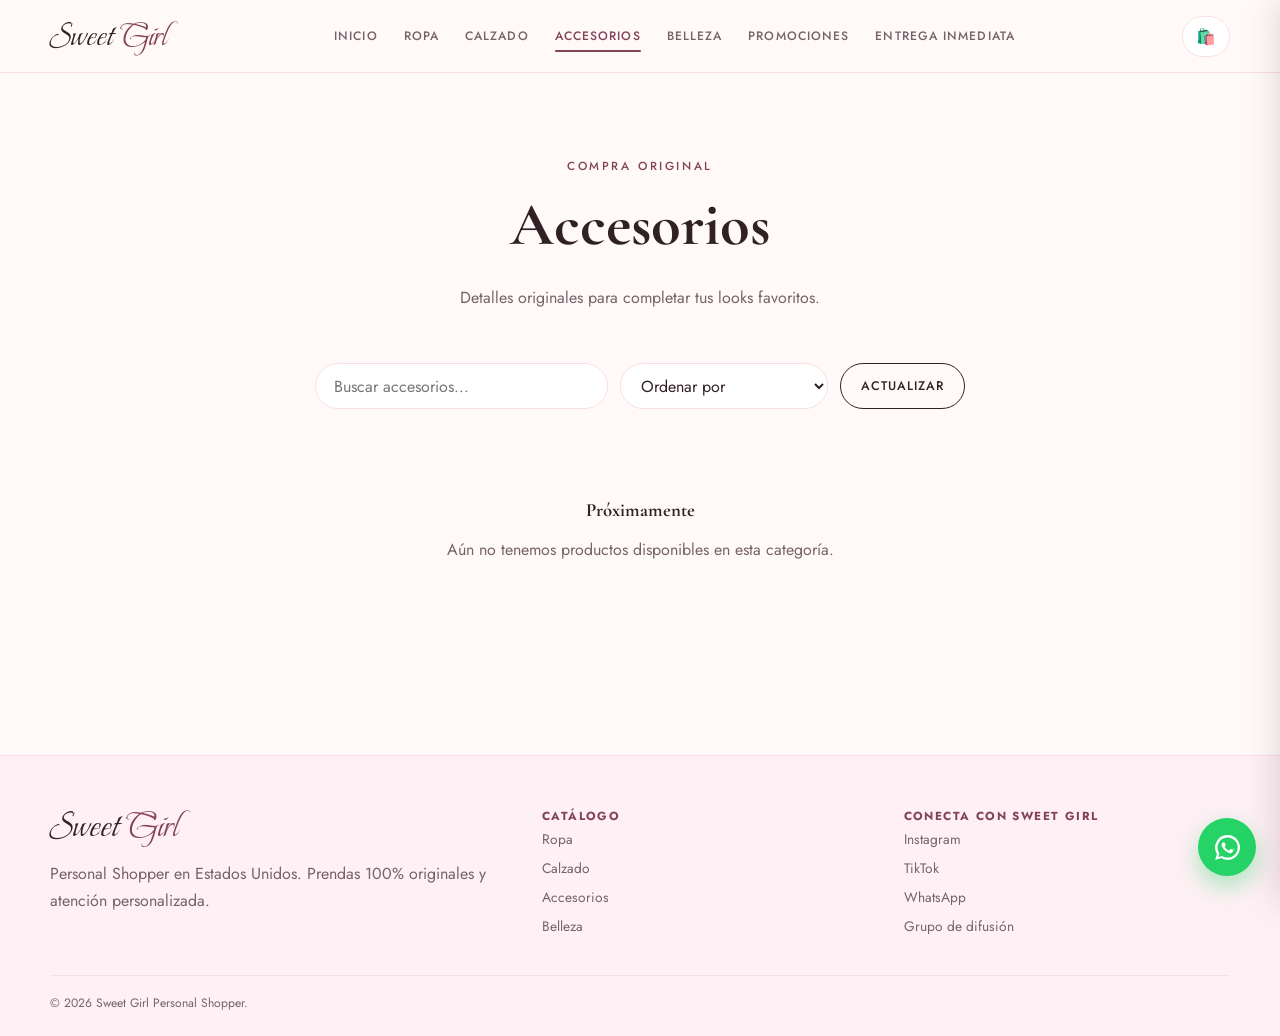
==== accesorios.html @ c84b1c7b "cambios" ====
<!doctype html>
<html lang="es">
  <head>
    <meta charset="UTF-8" />
    <meta name="viewport" content="width=device-width, initial-scale=1.0" />
    <title>Accesorios | Sweet Girl</title>
    <meta
      name="description"
      content="Accesorios 100% originales seleccionados por Sweet Girl."
    />
    <link rel="stylesheet" href="styles.css" />
  </head>
  <body data-category="accesorios">
    <header class="site-header">
      <div class="nav-wrap">
        <a class="brand" href="index.html">Sweet <span>Girl</span></a>
        <button class="menu-toggle" id="menuToggle" aria-label="Abrir menú">
          <span></span>
        </button>
        <nav class="main-nav">
          <a href="index.html">Inicio</a><a href="ropa.html">Ropa</a
          ><a href="calzado.html">Calzado</a
          ><a class="active" href="accesorios.html">Accesorios</a
          ><a href="belleza.html">Belleza</a>
          <a href="promociones.html">Promociones</a>
          <a href="entrega-inmediata.html">Entrega Inmediata</a>
        </nav>
        <button class="icon-btn" data-cart-toggle aria-label="Ver carrito">
          🛍️ <span class="cart-count">0</span>
        </button>
      </div>
    </header>

    <main>
      <section class="page-hero">
        <div class="container">
          <p class="eyebrow">Compra original</p>
          <h1>Accesorios</h1>
          <p>Detalles originales para completar tus looks favoritos.</p>
        </div>
      </section>
      <section class="product-section">
        <div class="container">
          <div class="search-sort-row">
            <input
              id="searchInput"
              type="search"
              placeholder="Buscar accesorios..."
            />
            <select id="sortSelect">
              <option value="default">Ordenar por</option>
              <option value="price-asc">Precio: menor a mayor</option>
              <option value="price-desc">Precio: mayor a menor</option>
            </select>
            <button
              id="refreshBtn"
              type="button"
              class="btn btn-outline"
              onclick="refreshProductsNow()"
            >
              Actualizar
            </button>
          </div>
          <div id="productGrid" class="product-grid"></div>
        </div>
      </section>
    </main>

    <footer class="site-footer">
      <div class="container footer-grid">
        <section>
          <p class="brand footer-brand">Sweet <span>Girl</span></p>
          <p>
            Personal Shopper en Estados Unidos. Prendas 100% originales y
            atención personalizada.
          </p>
        </section>
        <section>
          <h4>Catálogo</h4>
          <a href="ropa.html">Ropa</a><a href="calzado.html">Calzado</a
          ><a href="accesorios.html">Accesorios</a
          ><a href="belleza.html">Belleza</a>
        </section>
        <section>
          <h4>Conecta con Sweet Girl</h4>
          <a
            href="https://www.instagram.com/sg_personalshopper1"
            target="_blank"
            >Instagram</a
          ><a href="https://www.tiktok.com/@sgb_1112" target="_blank">TikTok</a
          ><a
            href="https://api.whatsapp.com/send?phone=16465381517"
            target="_blank"
            >WhatsApp</a
          ><a
            href="https://chat.whatsapp.com/DDuREfy2GuFCr1NuCn5FSW?mode=gi_t"
            target="_blank"
            >Grupo de difusión</a
          >
        </section>
      </div>
      <div class="container footer-bottom">
        © 2026 Sweet Girl Personal Shopper.
      </div>
    </footer>

    <script src="products.js"></script>
    <script src="cart.js"></script>
  </body>
</html>
---- styles.css ----
@import url("https://fonts.googleapis.com/css2?family=Beau+Rivage&family=Cormorant+Garamond:wght@500;600&family=Jost:wght@300;400;500;600&display=swap");

:root {
  --cream: #fffaf8;
  --blush: #f8dfe7;
  --blush-soft: #fff0f5;
  --rose: #df98ad;
  --mauve-dark: #82435a;
  --ink: #302127;
  --ink-soft: #76626a;
  --gold: #d3a35d;
  --white: #fff;
  --display: "Cormorant Garamond", serif;
  --script: "Beau Rivage", cursive;
  --body: "Jost", sans-serif;
  --radius: 22px;
  --shadow: 0 16px 38px -20px rgba(48, 33, 39, 0.35);
}

* {
  box-sizing: border-box;
}
html {
  scroll-behavior: smooth;
}
body {
  margin: 0;
  background: var(--cream);
  color: var(--ink);
  font-family: var(--body);
}
a {
  color: inherit;
  text-decoration: none;
}
button,
input,
select {
  font: inherit;
}
button {
  cursor: pointer;
}
p {
  color: var(--ink-soft);
  line-height: 1.65;
}
h1,
h2,
h3,
h4 {
  margin: 0 0 0.4em;
  font-family: var(--display);
}
.container {
  width: min(1180px, calc(100% - 48px));
  margin: auto;
}

.site-header {
  position: sticky;
  top: 0;
  z-index: 40;
  border-bottom: 1px solid var(--blush);
  background: rgba(255, 250, 248, 0.92);
  backdrop-filter: blur(12px);
}

.nav-wrap {
  display: flex;
  align-items: center;
  justify-content: space-between;
  gap: 20px;
  width: min(1180px, calc(100% - 48px));
  min-height: 72px;
  margin: auto;
}

.brand {
  flex-shrink: 0;
  color: var(--ink);
  font-family: var(--script);
  font-size: 2.15rem;
  line-height: 1;
}

.brand span,
.sweet-mark span {
  color: var(--mauve-dark);
}

.main-nav {
  display: flex;
  align-items: center;
  gap: 26px;
}

.main-nav a {
  position: relative;
  padding: 8px 0;
  color: var(--ink-soft);
  font-size: 0.76rem;
  font-weight: 500;
  letter-spacing: 0.09em;
  text-transform: uppercase;
}

.main-nav a:hover,
.main-nav a.active {
  color: var(--mauve-dark);
}

.main-nav a.active::after {
  position: absolute;
  right: 0;
  bottom: 1px;
  left: 0;
  height: 2px;
  border-radius: 4px;
  background: var(--mauve-dark);
  content: "";
}

.icon-btn {
  position: relative;
  border: 1px solid var(--blush);
  border-radius: 999px;
  background: var(--white);
  padding: 8px 13px;
  color: var(--ink);
}

.cart-count {
  display: none;
  align-items: center;
  justify-content: center;
  position: absolute;
  top: -8px;
  right: -8px;
  width: 20px;
  height: 20px;
  border-radius: 50%;
  background: var(--mauve-dark);
  color: white;
  font-size: 0.68rem;
}

.menu-toggle {
  display: none;
  width: 42px;
  height: 42px;
  border: 0;
  background: transparent;
}

.menu-toggle span,
.menu-toggle span::before,
.menu-toggle span::after {
  display: block;
  position: relative;
  width: 22px;
  height: 2px;
  margin: auto;
  background: var(--ink);
  content: "";
}

.menu-toggle span::before {
  position: absolute;
  top: -7px;
}
.menu-toggle span::after {
  position: absolute;
  top: 7px;
}

.btn {
  display: inline-flex;
  align-items: center;
  justify-content: center;
  min-height: 46px;
  border: 1px solid transparent;
  border-radius: 999px;
  padding: 11px 24px;
  font-size: 0.78rem;
  font-weight: 500;
  letter-spacing: 0.08em;
  text-transform: uppercase;
  transition: 0.2s ease;
}

.btn-primary {
  background: var(--ink);
  color: white;
}
.btn-primary:hover {
  background: var(--mauve-dark);
  transform: translateY(-2px);
}
.btn-outline {
  border-color: var(--ink);
  background: transparent;
  color: var(--ink);
}
.btn-outline:hover {
  background: var(--ink);
  color: white;
}
.btn-wa {
  border: 0;
  background: #25d366;
  color: #083b1b;
}
.btn-block {
  width: 100%;
}

.hero {
  position: relative;
  overflow: hidden;
  padding: 100px 0 88px;
  text-align: center;
}

.hero::before {
  position: absolute;
  top: -260px;
  left: 50%;
  width: 760px;
  height: 550px;
  border-radius: 50%;
  background: radial-gradient(circle, var(--blush), transparent 68%);
  content: "";
  transform: translateX(-50%);
  z-index: -1;
}

.sweet-mark {
  margin: 0 0 12px;
  color: var(--ink);
  font-family: var(--script);
  font-size: clamp(4.2rem, 10vw, 7rem);
  line-height: 0.8;
}

.tagline,
.eyebrow {
  color: var(--mauve-dark);
  font-size: 0.73rem;
  font-weight: 500;
  letter-spacing: 0.22em;
  text-transform: uppercase;
}

.hero h1 {
  font-size: clamp(2.5rem, 5vw, 4rem);
  line-height: 0.96;
}
.lead {
  max-width: 590px;
  margin: 18px auto 28px;
  font-size: 1.04rem;
}
.hero-actions {
  display: flex;
  justify-content: center;
  gap: 12px;
  flex-wrap: wrap;
}

.trust-section,
.categories,
.promotions {
  padding: 72px 0;
}

.section-head {
  max-width: 600px;
  margin: 0 auto 38px;
  text-align: center;
}
.section-head h2 {
  font-size: clamp(2rem, 4vw, 3rem);
}

.trust-grid,
.cat-grid {
  display: grid;
  grid-template-columns: repeat(4, 1fr);
  gap: 20px;
}

.trust-card,
.cat-card,
.promo-card {
  border: 1px solid var(--blush);
  border-radius: var(--radius);
  background: var(--white);
  box-shadow: var(--shadow);
}

.trust-card {
  padding: 28px 20px;
  text-align: center;
}
.trust-card > span {
  display: block;
  margin-bottom: 13px;
  color: var(--mauve-dark);
  font-family: var(--display);
  font-size: 2.3rem;
}
.trust-card h3,
.cat-card h3,
.promo-card h3 {
  font-size: 1.45rem;
}
.trust-card p,
.cat-card p {
  margin: 0;
  font-size: 0.88rem;
}

.cat-card {
  padding: 30px 21px;
  transition:
    transform 0.2s,
    box-shadow 0.2s;
}
.cat-card:hover {
  box-shadow: 0 20px 35px -20px rgba(48, 33, 39, 0.48);
  transform: translateY(-6px);
}

.cat-icon {
  display: grid;
  width: 58px;
  height: 58px;
  place-items: center;
  margin-bottom: 18px;
  border-radius: 50%;
  background: var(--blush-soft);
  font-size: 1.7rem;
}

.cat-card > span {
  display: block;
  margin-top: 18px;
  color: var(--mauve-dark);
  font-size: 0.72rem;
  font-weight: 600;
  letter-spacing: 0.1em;
  text-transform: uppercase;
}

/* Promociones */

.promotions {
  background: linear-gradient(180deg, var(--cream), var(--blush-soft));
}

.promo-grid {
  display: grid;
  grid-template-columns: 1.4fr 1fr 1fr;
  gap: 20px;
}

.promo-card {
  padding: 30px;
}

.promo-card p {
  margin: 0 0 20px;
  font-size: 0.9rem;
}

.promo-card > a:not(.btn) {
  color: var(--mauve-dark);
  font-size: 0.78rem;
  font-weight: 600;
  letter-spacing: 0.05em;
  text-transform: uppercase;
}

.promo-main {
  border-color: var(--mauve-dark);
  background: var(--ink);
}

.promo-main h3 {
  color: white;
  font-size: clamp(1.8rem, 3vw, 2.4rem);
}
.promo-main p {
  color: #f2dce4;
}
.promo-main .btn {
  background: var(--white);
  color: var(--ink);
}
.promo-main .btn:hover {
  background: var(--blush);
}

.promo-label {
  color: var(--gold) !important;
  font-size: 0.7rem !important;
  font-weight: 600;
  letter-spacing: 0.14em;
  text-transform: uppercase;
}

.promo-icon {
  display: block;
  margin-bottom: 14px;
  color: var(--mauve-dark);
  font-family: var(--display);
  font-size: 2.5rem;
}

.info-strip {
  background: var(--ink);
  padding: 58px 0;
}
.info-grid {
  display: grid;
  grid-template-columns: repeat(3, 1fr);
  gap: 28px;
}
.info-item {
  text-align: center;
}
.info-item > span {
  color: var(--gold);
  font-family: var(--script);
  font-size: 2rem;
}
.info-item h3 {
  color: white;
  font-size: 1.5rem;
}
.info-item p {
  margin: 0;
  color: #e3dadd;
  font-size: 0.9rem;
}

.page-hero {
  padding: 72px 0 24px;
  text-align: center;
}
.page-hero h1 {
  font-size: clamp(2.5rem, 5vw, 3.8rem);
}
.page-hero p:not(.eyebrow) {
  max-width: 560px;
  margin: 8px auto 0;
}
.product-section {
  min-height: 420px;
  padding: 28px 0 90px;
}

.search-sort-row {
  display: flex;
  gap: 12px;
  max-width: 650px;
  margin: 0 auto 30px;
}

.search-sort-row input,
.search-sort-row select {
  min-height: 46px;
  border: 1px solid var(--blush);
  border-radius: 999px;
  outline: none;
  background: var(--white);
  color: var(--ink);
}

.search-sort-row input {
  flex: 1;
  padding: 0 18px;
}
.search-sort-row select {
  padding: 0 16px;
}
.search-sort-row input:focus,
.search-sort-row select:focus {
  border-color: var(--mauve-dark);
}
.search-sort-row #refreshBtn {
  flex-shrink: 0;
  min-height: 46px;
  padding: 0 20px;
}
.search-sort-row #refreshBtn:disabled {
  opacity: 0.6;
  cursor: not-allowed;
}

.product-grid {
  display: grid;
  grid-template-columns: repeat(3, 1fr);
  gap: 24px;
}

.product-card {
  overflow: hidden;
  border: 1px solid var(--blush);
  border-radius: var(--radius);
  background: var(--white);
  box-shadow: var(--shadow);
}

.product-media {
  position: relative;
  display: grid;
  aspect-ratio: 1 / 1;
  place-items: center;
  overflow: hidden;
  background: var(--blush-soft);
}

.product-media img {
  width: 100%;
  height: 100%;
  object-fit: cover;
}
.product-media .initial {
  color: var(--mauve-dark);
  font-family: var(--script);
  font-size: 4rem;
}

.stock-badge {
  position: absolute;
  top: 12px;
  right: 12px;
  border-radius: 999px;
  background: var(--ink);
  padding: 5px 10px;
  color: white;
  font-size: 0.62rem;
  letter-spacing: 0.08em;
  text-transform: uppercase;
}

.product-body {
  padding: 19px;
}
.product-body h3 {
  font-size: 1.5rem;
}
.product-body .desc {
  min-height: 46px;
  margin: 0 0 16px;
  font-size: 0.87rem;
}
.product-foot {
  display: flex;
  align-items: center;
  justify-content: space-between;
  gap: 8px;
}
.price {
  font-family: var(--display);
  font-size: 1.5rem;
  font-weight: 600;
}

.add-btn {
  border: 1px solid var(--ink);
  border-radius: 999px;
  background: transparent;
  padding: 9px 13px;
  color: var(--ink);
  font-size: 0.69rem;
  font-weight: 600;
  letter-spacing: 0.07em;
  text-transform: uppercase;
}

.add-btn:hover,
.add-btn.added {
  border-color: var(--mauve-dark);
  background: var(--mauve-dark);
  color: white;
}
.add-btn:disabled {
  opacity: 0.45;
  cursor: not-allowed;
}

.size-select {
  width: 100%;
  margin: 0 0 12px;
  border: 1px solid var(--blush);
  border-radius: 8px;
  background: white;
  padding: 9px;
  color: var(--ink);
}

.empty-message {
  grid-column: 1 / -1;
  padding: 60px 0;
  text-align: center;
}

.cart-overlay {
  position: fixed;
  inset: 0;
  z-index: 60;
  background: rgba(48, 33, 39, 0.45);
  opacity: 0;
  pointer-events: none;
  transition: opacity 0.25s;
}

.cart-overlay.open {
  opacity: 1;
  pointer-events: auto;
}

.cart-drawer {
  position: fixed;
  top: 0;
  right: 0;
  z-index: 61;
  display: flex;
  flex-direction: column;
  width: min(410px, 92vw);
  height: 100dvh;
  background: var(--cream);
  box-shadow: -18px 0 36px rgba(48, 33, 39, 0.22);
  transform: translateX(105%);
  transition: transform 0.28s;
}

.cart-drawer.open {
  transform: translateX(0);
}
.cart-head,
.cart-total-row {
  display: flex;
  align-items: center;
  justify-content: space-between;
}
.cart-head {
  padding: 22px;
  border-bottom: 1px solid var(--blush);
}
.cart-head h3 {
  margin: 0;
  font-size: 1.8rem;
}
.cart-close {
  border: 0;
  background: transparent;
  font-size: 1.8rem;
}
.cart-items {
  flex: 1;
  overflow-y: auto;
  padding: 8px 22px;
}
.cart-empty {
  padding: 60px 10px;
  text-align: center;
}
.cart-line {
  display: flex;
  gap: 12px;
  padding: 15px 0;
  border-bottom: 1px solid var(--blush);
}

.line-media {
  display: grid;
  flex: 0 0 58px;
  width: 58px;
  height: 58px;
  place-items: center;
  overflow: hidden;
  border-radius: 12px;
  background: var(--blush-soft);
  color: var(--mauve-dark);
  font-family: var(--script);
  font-size: 1.6rem;
}

.line-media img {
  width: 100%;
  height: 100%;
  object-fit: cover;
}
.line-info {
  flex: 1;
}
.line-info h5 {
  margin: 0;
  font-family: var(--display);
  font-size: 1.1rem;
}
.line-qty {
  display: flex;
  align-items: center;
  gap: 9px;
  margin-top: 7px;
}
.qty-btn {
  width: 24px;
  height: 24px;
  border: 1px solid var(--rose);
  border-radius: 50%;
  background: white;
}
.line-remove {
  margin-top: 6px;
  border: 0;
  background: transparent;
  padding: 0;
  color: var(--ink-soft);
  font-size: 0.72rem;
  text-decoration: underline;
}
.line-price {
  font-family: var(--display);
  font-size: 1.1rem;
  font-weight: 600;
}

.cart-foot {
  padding: 20px 22px 25px;
  border-top: 1px solid var(--blush);
}
.cart-total-row {
  margin-bottom: 14px;
  font-family: var(--display);
  font-size: 1.35rem;
  font-weight: 600;
}
.cart-note {
  margin: 11px 0 0;
  text-align: center;
  font-size: 0.73rem;
}

.fab-wa {
  position: fixed;
  right: 24px;
  bottom: 24px;
  z-index: 35;
  display: grid;
  width: 58px;
  height: 58px;
  place-items: center;
  border-radius: 50%;
  background: #25d366;
  box-shadow: 0 10px 24px rgba(37, 211, 102, 0.4);
  font-size: 1.75rem;
}

.fab-wa svg {
  width: 31px;
  height: 31px;
}

.site-footer {
  border-top: 1px solid var(--blush);
  background: var(--blush-soft);
  padding: 52px 0 24px;
}
.footer-grid {
  display: grid;
  grid-template-columns: 1.4fr 1fr 1fr;
  gap: 35px;
}
.footer-brand {
  margin: 0;
  font-size: 2.3rem;
}
.footer-grid h4 {
  color: var(--mauve-dark);
  font-family: var(--body);
  font-size: 0.73rem;
  letter-spacing: 0.12em;
  text-transform: uppercase;
}
.footer-grid a {
  display: block;
  margin: 0 0 9px;
  color: var(--ink-soft);
  font-size: 0.86rem;
}
.footer-grid a:hover {
  color: var(--mauve-dark);
}
.footer-bottom {
  margin-top: 30px;
  border-top: 1px solid var(--blush);
  padding-top: 18px;
  color: var(--ink-soft);
  font-size: 0.76rem;
}

@media (max-width: 900px) {
  .main-nav {
    position: fixed;
    top: 72px;
    right: 0;
    left: 0;
    display: none;
    flex-direction: column;
    align-items: stretch;
    gap: 0;
    border-bottom: 1px solid var(--blush);
    background: var(--cream);
  }

  .main-nav.open {
    display: flex;
  }
  .main-nav a {
    padding: 16px 28px;
    border-bottom: 1px solid var(--blush-soft);
  }
  .main-nav a.active::after {
    display: none;
  }
  .menu-toggle {
    display: block;
    margin-left: auto;
  }
  .trust-grid,
  .cat-grid,
  .product-grid {
    grid-template-columns: repeat(2, 1fr);
  }
  .promo-grid,
  .footer-grid,
  .info-grid {
    grid-template-columns: 1fr;
  }
}

@media (max-width: 560px) {
  .container,
  .nav-wrap {
    width: min(100% - 32px, 1180px);
  }
  .hero {
    padding: 78px 0 62px;
  }
  .trust-grid,
  .cat-grid,
  .product-grid {
    grid-template-columns: 1fr;
  }
  .search-sort-row,
  .product-foot {
    flex-direction: column;
  }
  .search-sort-row select,
  .search-sort-row #refreshBtn {
    min-height: 46px;
  }
}
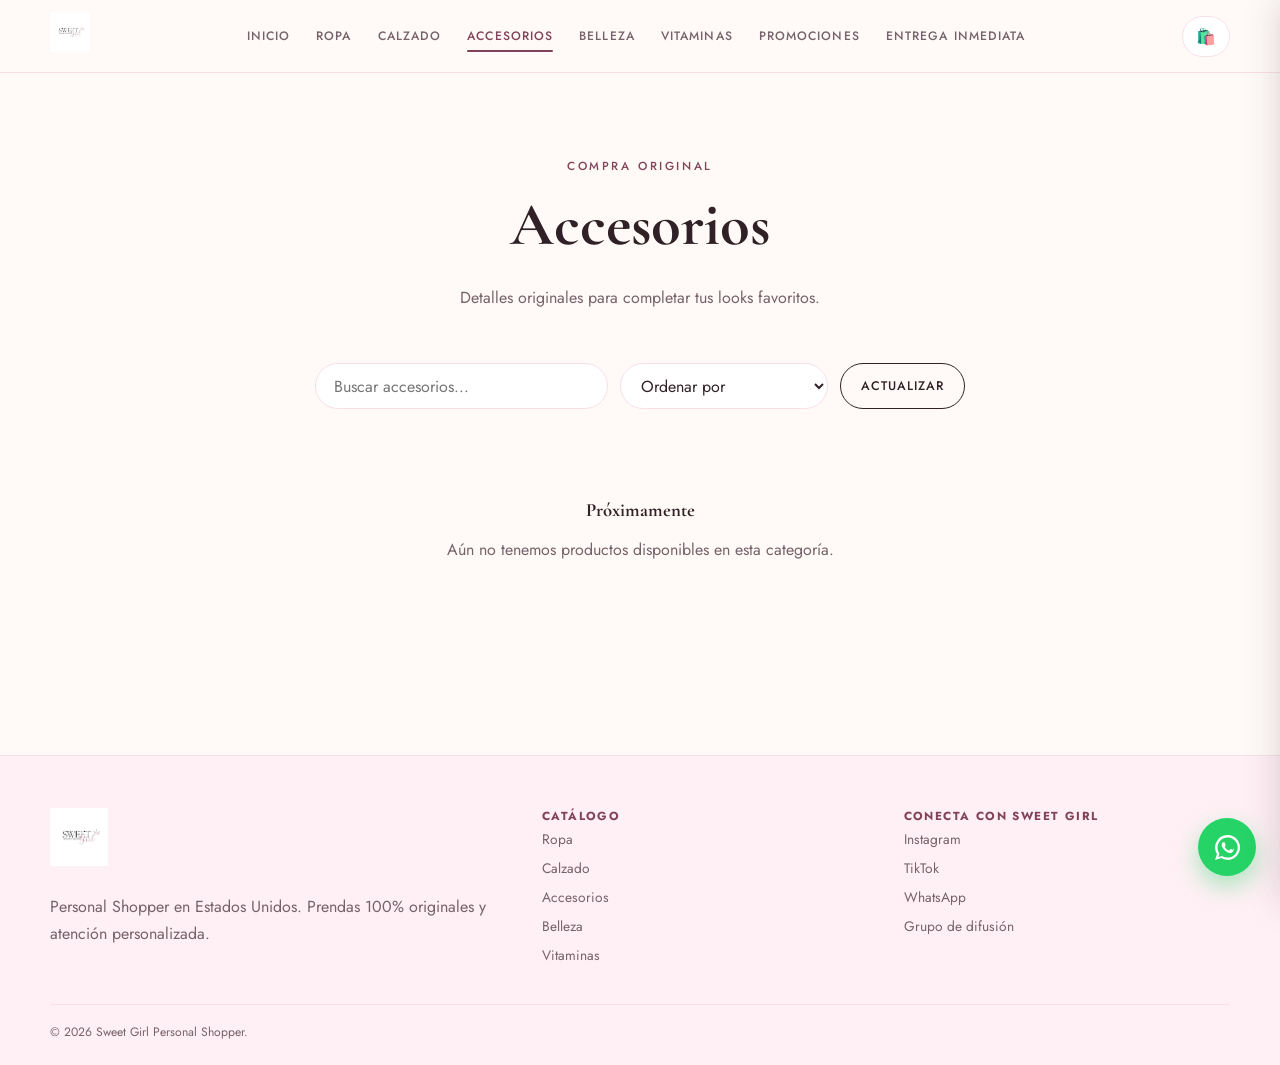
==== commit 47787def: "cambios" ====
--- a/accesorios.html
+++ b/accesorios.html
@@ -13,7 +13,9 @@
   <body data-category="accesorios">
     <header class="site-header">
       <div class="nav-wrap">
-        <a class="brand" href="index.html">Sweet <span>Girl</span></a>
+        <a class="brand" href="index.html">
+          <img src="multimedia/logo.jpg" alt="Sweet Girl" class="brand-logo">
+        </a>
         <button class="menu-toggle" id="menuToggle" aria-label="Abrir menú">
           <span></span>
         </button>
@@ -21,7 +23,8 @@
           <a href="index.html">Inicio</a><a href="ropa.html">Ropa</a
           ><a href="calzado.html">Calzado</a
           ><a class="active" href="accesorios.html">Accesorios</a
-          ><a href="belleza.html">Belleza</a>
+          ><a href="belleza.html">Belleza</a
+          ><a href="vitaminas.html">Vitaminas</a>
           <a href="promociones.html">Promociones</a>
           <a href="entrega-inmediata.html">Entrega Inmediata</a>
         </nav>
@@ -69,7 +72,7 @@
     <footer class="site-footer">
       <div class="container footer-grid">
         <section>
-          <p class="brand footer-brand">Sweet <span>Girl</span></p>
+          <img src="multimedia/logo.jpg" alt="Sweet Girl" class="brand-logo footer-brand-logo">
           <p>
             Personal Shopper en Estados Unidos. Prendas 100% originales y
             atención personalizada.
@@ -79,7 +82,8 @@
           <h4>Catálogo</h4>
           <a href="ropa.html">Ropa</a><a href="calzado.html">Calzado</a
           ><a href="accesorios.html">Accesorios</a
-          ><a href="belleza.html">Belleza</a>
+          ><a href="belleza.html">Belleza</a
+          ><a href="vitaminas.html">Vitaminas</a>
         </section>
         <section>
           <h4>Conecta con Sweet Girl</h4>
--- a/styles.css
+++ b/styles.css
@@ -84,6 +84,25 @@
   line-height: 1;
 }
 
+.brand-logo {
+  height: 40px;
+  width: auto;
+}
+.footer-brand-logo {
+  height: 58px;
+  margin-bottom: 6px;
+}
+.cart-empty-logo {
+  height: 70px;
+  width: auto;
+  margin: 0 auto 12px;
+}
+
+.brand span,
+.sweet-mark span {
+  color: var(--mauve-dark);
+}
+
 .brand span,
 .sweet-mark span {
   color: var(--mauve-dark);
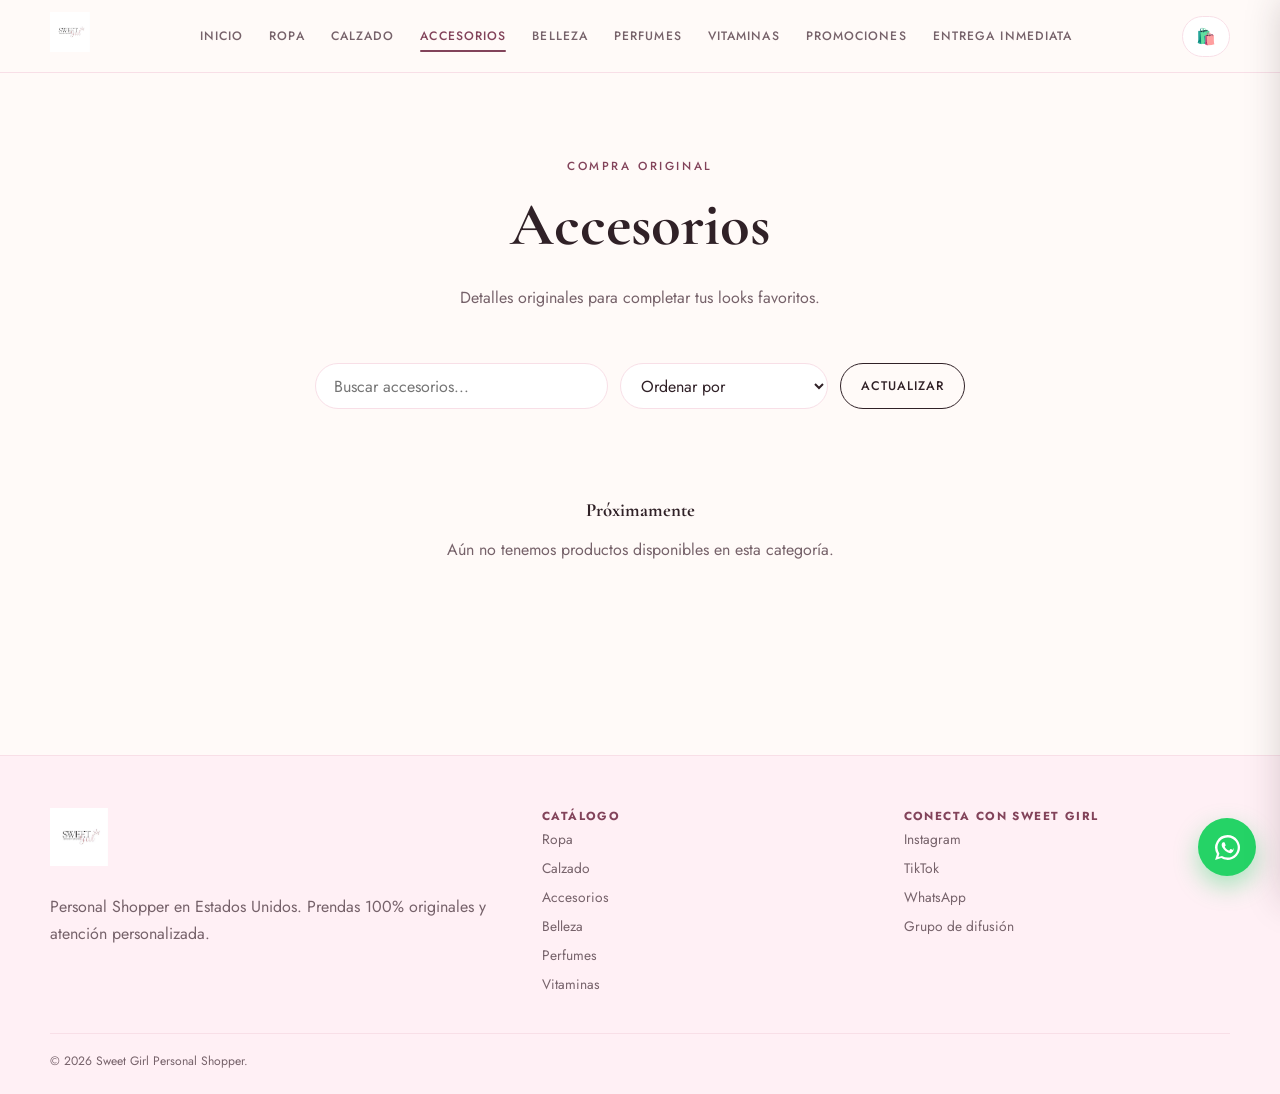
==== commit 9945938e: "cambios" ====
--- a/accesorios.html
+++ b/accesorios.html
@@ -14,7 +14,7 @@
     <header class="site-header">
       <div class="nav-wrap">
         <a class="brand" href="index.html">
-          <img src="multimedia/logo.jpg" alt="Sweet Girl" class="brand-logo">
+          <img src="multimedia/logo.jpg" alt="Sweet Girl" class="brand-logo" />
         </a>
         <button class="menu-toggle" id="menuToggle" aria-label="Abrir menú">
           <span></span>
@@ -23,7 +23,7 @@
           <a href="index.html">Inicio</a><a href="ropa.html">Ropa</a
           ><a href="calzado.html">Calzado</a
           ><a class="active" href="accesorios.html">Accesorios</a
-          ><a href="belleza.html">Belleza</a
+          ><a href="belleza.html">Belleza</a><a href="perfumes.html">Perfumes</a
           ><a href="vitaminas.html">Vitaminas</a>
           <a href="promociones.html">Promociones</a>
           <a href="entrega-inmediata.html">Entrega Inmediata</a>
@@ -72,7 +72,11 @@
     <footer class="site-footer">
       <div class="container footer-grid">
         <section>
-          <img src="multimedia/logo.jpg" alt="Sweet Girl" class="brand-logo footer-brand-logo">
+          <img
+            src="multimedia/logo.jpg"
+            alt="Sweet Girl"
+            class="brand-logo footer-brand-logo"
+          />
           <p>
             Personal Shopper en Estados Unidos. Prendas 100% originales y
             atención personalizada.
@@ -82,7 +86,7 @@
           <h4>Catálogo</h4>
           <a href="ropa.html">Ropa</a><a href="calzado.html">Calzado</a
           ><a href="accesorios.html">Accesorios</a
-          ><a href="belleza.html">Belleza</a
+          ><a href="belleza.html">Belleza</a><a href="perfumes.html">Perfumes</a
           ><a href="vitaminas.html">Vitaminas</a>
         </section>
         <section>
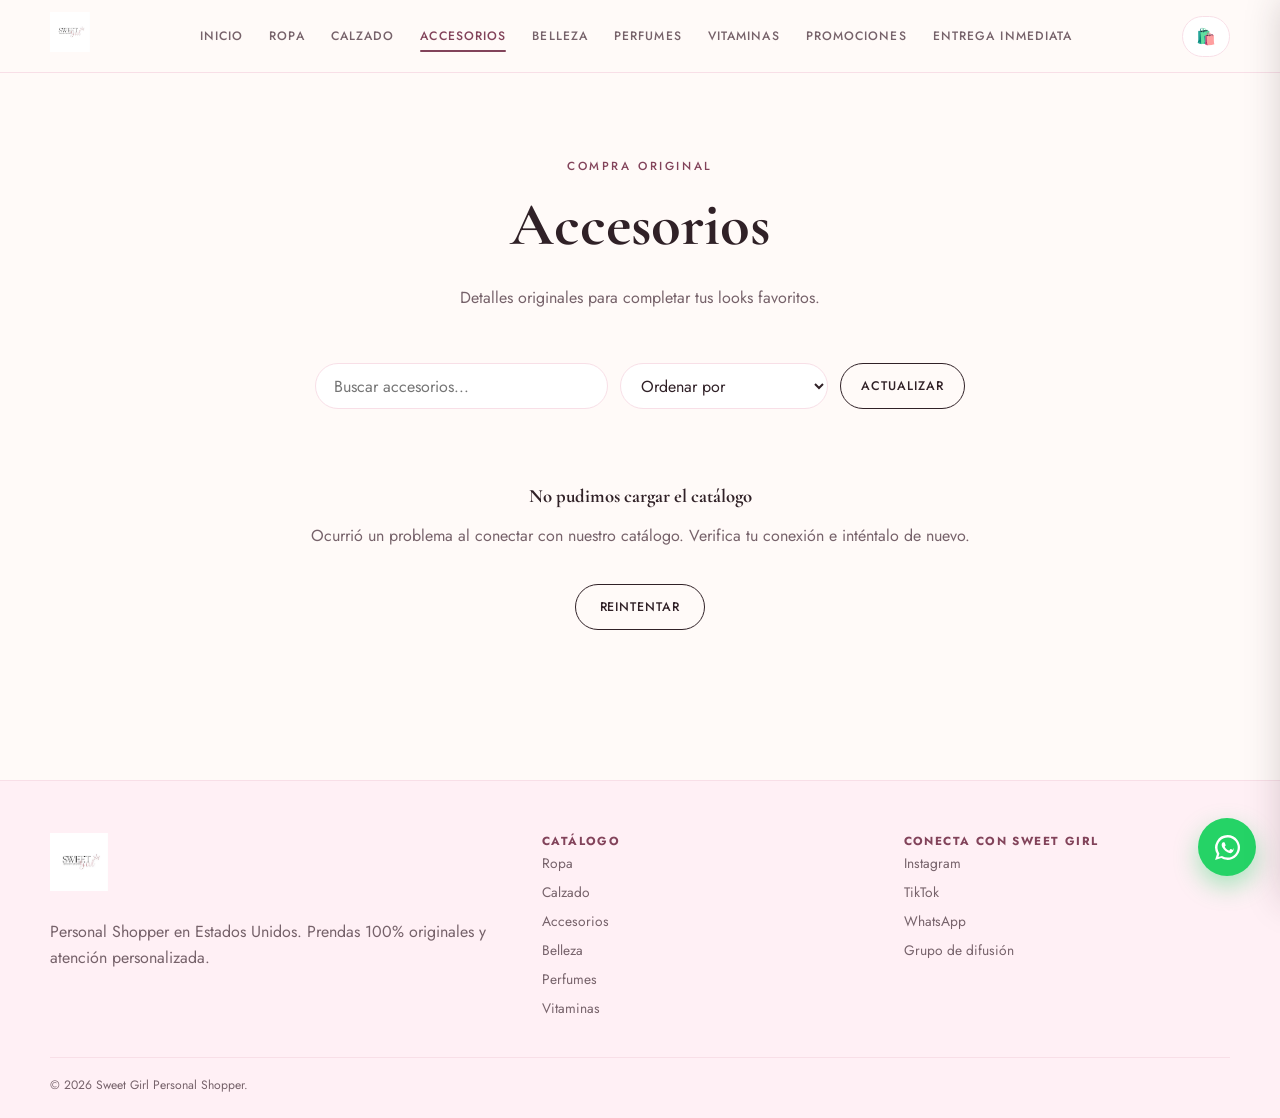
==== commit 0f3f87ed: "cambios" ====
--- a/accesorios.html
+++ b/accesorios.html
@@ -6,6 +6,19 @@
     <title>Accesorios | Sweet Girl</title>
     <meta
       name="description"
+      content="Accesorios 100% originales seleccionados por Sweet Girl."
+    />
+    <meta property="og:type" content="website" />
+    <meta property="og:title" content="Accesorios | Sweet Girl" />
+    <meta
+      property="og:description"
+      content="Accesorios 100% originales seleccionados por Sweet Girl."
+    />
+    <meta property="og:image" content="multimedia/logo.jpg" />
+    <meta name="twitter:card" content="summary_large_image" />
+    <meta name="twitter:title" content="Accesorios | Sweet Girl" />
+    <meta
+      name="twitter:description"
       content="Accesorios 100% originales seleccionados por Sweet Girl."
     />
     <link rel="stylesheet" href="styles.css" />
@@ -64,6 +77,7 @@
               Actualizar
             </button>
           </div>
+          <p id="productCount" class="product-count"></p>
           <div id="productGrid" class="product-grid"></div>
         </div>
       </section>
--- a/styles.css
+++ b/styles.css
@@ -518,6 +518,15 @@
   cursor: not-allowed;
 }
 
+.product-count {
+  max-width: 650px;
+  margin: -14px auto 20px;
+  color: var(--ink-soft);
+  font-size: 0.78rem;
+  letter-spacing: 0.04em;
+  text-align: center;
+}
+
 .product-grid {
   display: grid;
   grid-template-columns: repeat(3, 1fr);
@@ -625,6 +634,61 @@
   grid-column: 1 / -1;
   padding: 60px 0;
   text-align: center;
+}
+.empty-message .btn {
+  margin-top: 18px;
+}
+
+.skeleton-card {
+  pointer-events: none;
+}
+.skeleton-block,
+.skeleton-line {
+  background: linear-gradient(
+    90deg,
+    var(--blush-soft) 25%,
+    var(--blush) 37%,
+    var(--blush-soft) 63%
+  );
+  background-size: 400% 100%;
+  animation: skeleton-pulse 1.4s ease infinite;
+}
+.skeleton-line {
+  height: 14px;
+  border-radius: 999px;
+}
+.skeleton-line-title {
+  width: 70%;
+  height: 20px;
+  margin-bottom: 12px;
+}
+.skeleton-line-text {
+  width: 90%;
+}
+@keyframes skeleton-pulse {
+  0% {
+    background-position: 100% 50%;
+  }
+  100% {
+    background-position: 0 50%;
+  }
+}
+@media (prefers-reduced-motion: reduce) {
+  .skeleton-block,
+  .skeleton-line {
+    animation: none;
+  }
+}
+
+.price-wrap {
+  display: flex;
+  flex-direction: column;
+  line-height: 1.2;
+}
+.price-original {
+  color: var(--ink-soft);
+  font-size: 0.85rem;
+  text-decoration: line-through;
 }
 
 .cart-overlay {
@@ -885,4 +949,4 @@
   .search-sort-row #refreshBtn {
     min-height: 46px;
   }
-}+} 
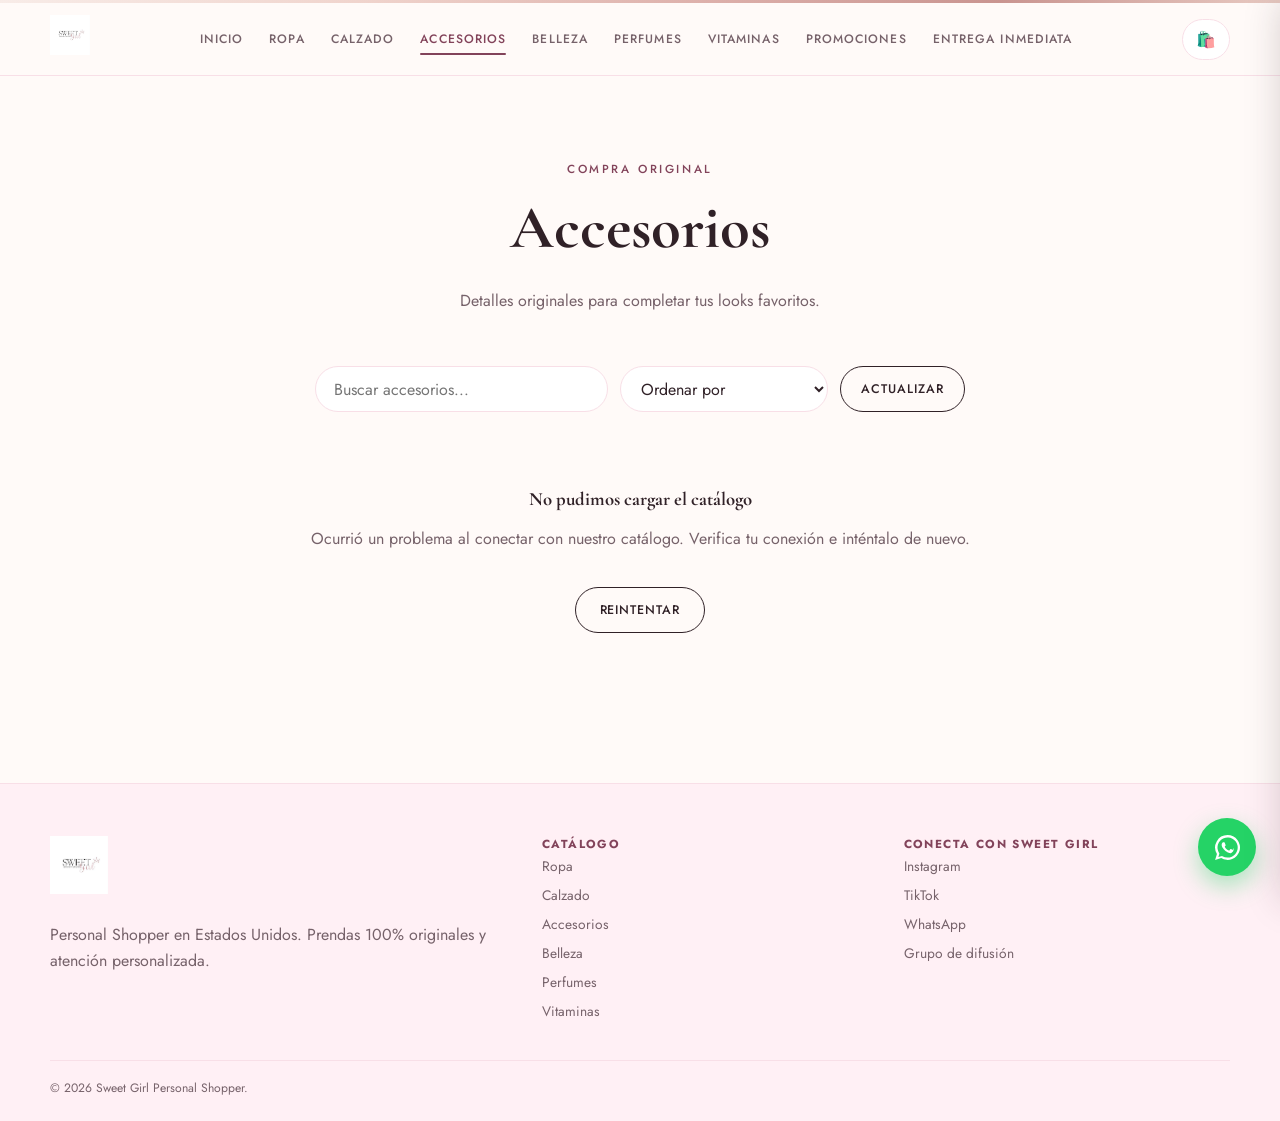
==== commit 953885de: "cambios" ====
--- a/accesorios.html
+++ b/accesorios.html
@@ -25,6 +25,7 @@
   </head>
   <body data-category="accesorios">
     <header class="site-header">
+      <div class="header-accent"></div>
       <div class="nav-wrap">
         <a class="brand" href="index.html">
           <img src="multimedia/logo.jpg" alt="Sweet Girl" class="brand-logo" />
--- a/styles.css
+++ b/styles.css
@@ -10,6 +10,20 @@
   --ink-soft: #76626a;
   --gold: #d3a35d;
   --white: #fff;
+  --rose-gold: linear-gradient(
+    135deg,
+    #f8ece8 0%,
+    #f0d4cd 28%,
+    #ddb0ab 55%,
+    #c99490 78%,
+    #e8cac2 100%
+  );
+  --rose-gold-soft: radial-gradient(
+    circle,
+    rgba(243, 217, 211, 0.9) 0%,
+    rgba(236, 203, 196, 0.5) 45%,
+    rgba(236, 203, 196, 0) 72%
+  );
   --display: "Cormorant Garamond", serif;
   --script: "Beau Rivage", cursive;
   --body: "Jost", sans-serif;
@@ -64,6 +78,11 @@
   border-bottom: 1px solid var(--blush);
   background: rgba(255, 250, 248, 0.92);
   backdrop-filter: blur(12px);
+}
+
+.header-accent {
+  height: 3px;
+  background: var(--rose-gold);
 }
 
 .nav-wrap {
@@ -209,11 +228,13 @@
 }
 
 .btn-primary {
-  background: var(--ink);
-  color: white;
+  background: var(--rose-gold);
+  color: var(--ink);
+  box-shadow: 0 10px 24px -14px rgba(185, 146, 148, 0.7);
 }
 .btn-primary:hover {
   background: var(--mauve-dark);
+  color: white;
   transform: translateY(-2px);
 }
 .btn-outline {
@@ -248,10 +269,48 @@
   width: 760px;
   height: 550px;
   border-radius: 50%;
-  background: radial-gradient(circle, var(--blush), transparent 68%);
+  background: radial-gradient(circle, #f3d9d3, #eccbc4 45%, transparent 72%);
   content: "";
   transform: translateX(-50%);
   z-index: -1;
+}
+
+.hero-badge {
+  position: relative;
+  width: min(260px, 62vw);
+  margin: 52px auto 0;
+  display: grid;
+  place-items: center;
+}
+
+.hero-badge-glow {
+  position: absolute;
+  inset: -34px;
+  border-radius: 50%;
+  background: var(--rose-gold-soft);
+  filter: blur(4px);
+  z-index: 0;
+}
+
+.hero-badge-ring {
+  position: relative;
+  z-index: 1;
+  width: 100%;
+  aspect-ratio: 1;
+  border-radius: 50%;
+  padding: 6px;
+  background: var(--rose-gold);
+  box-shadow: var(--shadow);
+}
+
+.hero-badge-ring img {
+  display: block;
+  width: 100%;
+  height: 100%;
+  border: 4px solid var(--white);
+  border-radius: 50%;
+  background: var(--white);
+  object-fit: cover;
 }
 
 .sweet-mark {
@@ -808,11 +867,6 @@
   font-size: 0.72rem;
   text-decoration: underline;
 }
-.line-price {
-  font-family: var(--display);
-  font-size: 1.1rem;
-  font-weight: 600;
-}
 
 .cart-foot {
   padding: 20px 22px 25px;
@@ -828,6 +882,199 @@
   margin: 11px 0 0;
   text-align: center;
   font-size: 0.73rem;
+}
+
+.cart-clear-btn {
+  display: inline-flex;
+  width: 100%;
+  align-items: center;
+  justify-content: center;
+  margin-top: 10px;
+  border: 0;
+  background: transparent;
+  padding: 4px;
+  color: var(--ink-soft);
+  font-size: 0.76rem;
+  letter-spacing: 0.04em;
+  text-decoration: underline;
+  text-underline-offset: 3px;
+}
+.cart-clear-btn:hover {
+  color: var(--mauve-dark);
+}
+
+.shipping-note {
+  margin: 0 0 14px;
+  border-radius: 14px;
+  background: var(--blush-soft);
+  padding: 10px 14px;
+  color: var(--ink-soft);
+  font-size: 0.74rem;
+  line-height: 1.5;
+  text-align: center;
+}
+
+/* Precio por línea con precio unitario opcional */
+.line-price {
+  display: flex;
+  flex-direction: column;
+  align-items: flex-end;
+  gap: 2px;
+  font-family: var(--display);
+  font-weight: 600;
+}
+.line-price strong {
+  font-size: 1.1rem;
+}
+.line-unit-price {
+  color: var(--ink-soft);
+  font-family: var(--body);
+  font-size: 0.72rem;
+  font-weight: 400;
+}
+
+/* Productos relacionados dentro del carrito */
+.cart-related {
+  padding: 0 22px;
+}
+.cart-related:empty {
+  padding: 0;
+}
+.cart-related-title {
+  margin: 6px 0 12px;
+  color: var(--ink-soft);
+  font-size: 0.74rem;
+  font-weight: 600;
+  letter-spacing: 0.06em;
+  text-transform: uppercase;
+}
+.cart-related-grid {
+  display: grid;
+  grid-template-columns: repeat(3, 1fr);
+  gap: 10px;
+  margin-bottom: 18px;
+}
+.cart-related-item {
+  display: flex;
+  flex-direction: column;
+  gap: 6px;
+  border: 1px solid var(--blush);
+  border-radius: 14px;
+  background: var(--white);
+  padding: 8px;
+  text-align: center;
+  transition: border-color 0.2s;
+}
+.cart-related-item:hover {
+  border-color: var(--rose);
+}
+.cart-related-media {
+  display: grid;
+  aspect-ratio: 1 / 1;
+  place-items: center;
+  overflow: hidden;
+  border-radius: 10px;
+  background: var(--blush-soft);
+  color: var(--mauve-dark);
+  font-family: var(--script);
+  font-size: 1.4rem;
+}
+.cart-related-media img {
+  width: 100%;
+  height: 100%;
+  object-fit: cover;
+}
+.cart-related-name {
+  overflow: hidden;
+  color: var(--ink);
+  font-size: 0.7rem;
+  text-overflow: ellipsis;
+  white-space: nowrap;
+}
+.cart-related-price {
+  color: var(--mauve-dark);
+  font-size: 0.72rem;
+  font-weight: 600;
+}
+
+/* Toast "Producto eliminado · Deshacer" */
+.cart-toast {
+  position: fixed;
+  bottom: 24px;
+  left: 50%;
+  z-index: 70;
+  display: flex;
+  align-items: center;
+  gap: 14px;
+  transform: translate(-50%, 20px);
+  opacity: 0;
+  pointer-events: none;
+  transition:
+    transform 0.25s ease,
+    opacity 0.25s ease;
+  border-radius: 999px;
+  background: var(--ink);
+  box-shadow: var(--shadow);
+  padding: 12px 20px;
+  color: white;
+  font-size: 0.82rem;
+}
+.cart-toast.show {
+  transform: translate(-50%, 0);
+  opacity: 1;
+  pointer-events: auto;
+}
+.cart-toast button {
+  border: 0;
+  background: transparent;
+  padding: 0;
+  color: var(--gold);
+  font-weight: 600;
+  text-decoration: underline;
+  text-underline-offset: 3px;
+}
+
+/* Modal de confirmación (reemplaza window.confirm) */
+.confirm-overlay {
+  position: fixed;
+  inset: 0;
+  z-index: 80;
+  display: grid;
+  place-items: center;
+  background: rgba(48, 33, 39, 0.5);
+  padding: 20px;
+}
+.confirm-box {
+  width: min(360px, 100%);
+  border-radius: var(--radius);
+  background: var(--cream);
+  box-shadow: var(--shadow);
+  padding: 26px 24px;
+  text-align: center;
+}
+.confirm-box h4 {
+  margin: 0 0 10px;
+  font-size: 1.35rem;
+}
+.confirm-box p {
+  margin: 0 0 22px;
+  font-size: 0.88rem;
+}
+.confirm-actions {
+  display: flex;
+  gap: 10px;
+}
+.confirm-actions .btn {
+  flex: 1;
+  min-height: 44px;
+  padding: 10px 12px;
+  font-size: 0.72rem;
+}
+
+@media (max-width: 380px) {
+  .cart-related-grid {
+    grid-template-columns: repeat(2, 1fr);
+  }
 }
 
 .fab-wa {
@@ -949,4 +1196,278 @@
   .search-sort-row #refreshBtn {
     min-height: 46px;
   }
-} +}
+
+/* ================================================
+   Compartir producto + modal "ver en grande"
+   ================================================ */
+
+.sg-clickable-media {
+  cursor: pointer;
+}
+
+.sg-share-btn {
+  position: absolute;
+  top: 10px;
+  left: 10px;
+  z-index: 3;
+  display: grid;
+  place-items: center;
+  width: 34px;
+  height: 34px;
+  border: none;
+  border-radius: 50%;
+  background: rgba(255, 255, 255, 0.88);
+  color: var(--ink);
+  box-shadow: var(--shadow);
+  transition:
+    transform 0.18s ease,
+    background 0.18s ease;
+}
+.sg-share-btn:hover {
+  background: var(--white);
+  transform: scale(1.08);
+}
+.sg-share-btn svg {
+  width: 16px;
+  height: 16px;
+}
+
+.sg-modal-overlay {
+  position: fixed;
+  inset: 0;
+  z-index: 90;
+  display: grid;
+  place-items: center;
+  background: rgba(48, 33, 39, 0.6);
+  padding: 20px;
+  opacity: 0;
+  pointer-events: none;
+  transition: opacity 0.22s ease;
+}
+.sg-modal-overlay.sg-modal-open {
+  opacity: 1;
+  pointer-events: auto;
+}
+body.sg-modal-locked {
+  overflow: hidden;
+}
+
+.sg-modal {
+  position: relative;
+  width: min(880px, 100%);
+  max-height: 88vh;
+  overflow-y: auto;
+  display: grid;
+  grid-template-columns: 1fr;
+  border-radius: var(--radius);
+  background: var(--white);
+  box-shadow: var(--shadow);
+  transform: scale(0.96);
+  transition: transform 0.22s ease;
+}
+.sg-modal-overlay.sg-modal-open .sg-modal {
+  transform: scale(1);
+}
+
+@media (min-width: 720px) {
+  .sg-modal {
+    grid-template-columns: 1fr 1fr;
+    max-height: 82vh;
+  }
+}
+
+.sg-modal-close {
+  position: absolute;
+  top: 14px;
+  right: 14px;
+  z-index: 4;
+  display: grid;
+  place-items: center;
+  width: 36px;
+  height: 36px;
+  border: none;
+  border-radius: 50%;
+  background: var(--white);
+  box-shadow: var(--shadow);
+  font-size: 1.1rem;
+  line-height: 1;
+  color: var(--ink);
+}
+.sg-modal-close:hover {
+  background: var(--blush-soft);
+}
+
+.sg-modal-media {
+  position: relative;
+  display: grid;
+  place-items: center;
+  min-height: 280px;
+  padding: 30px;
+  background: var(--blush-soft);
+}
+.sg-modal-media img {
+  max-width: 100%;
+  max-height: 55vh;
+  object-fit: contain;
+  border-radius: 12px;
+}
+.sg-modal-media .sg-share-btn {
+  top: 14px;
+  left: 14px;
+}
+
+.sg-modal-body {
+  padding: 30px 28px;
+  display: flex;
+  flex-direction: column;
+  gap: 4px;
+}
+.sg-modal-body h3 {
+  font-size: 1.7rem;
+}
+.sg-modal-body .desc {
+  min-height: 0;
+}
+.sg-modal-body .product-foot {
+  margin-top: 12px;
+}
+
+.sg-toast {
+  position: fixed;
+  left: 50%;
+  bottom: 24px;
+  z-index: 95;
+  transform: translate(-50%, 16px);
+  border-radius: 999px;
+  background: var(--ink);
+  box-shadow: var(--shadow);
+  padding: 12px 20px;
+  color: white;
+  font-size: 0.82rem;
+  opacity: 0;
+  pointer-events: none;
+  transition:
+    transform 0.22s ease,
+    opacity 0.22s ease;
+}
+.sg-toast.sg-toast-show {
+  transform: translate(-50%, 0);
+  opacity: 1;
+}
+
+@media (max-width: 560px) {
+  .sg-modal-media {
+    padding: 20px;
+    min-height: 220px;
+  }
+  .sg-modal-body {
+    padding: 22px 20px;
+  }
+}
+
+/* ================================================
+   Marcas 100% originales (carrusel horizontal)
+   ================================================ */
+
+.brands-section {
+  padding: 64px 0 72px;
+}
+
+.brands-carousel {
+  position: relative;
+}
+
+.brands-track {
+  display: flex;
+  gap: 28px;
+  overflow-x: auto;
+  scroll-behavior: smooth;
+  padding: 6px 4px 10px;
+  scrollbar-width: none;
+}
+.brands-track::-webkit-scrollbar {
+  display: none;
+}
+
+.brand-item {
+  display: block;
+  flex: 0 0 auto;
+  width: 108px;
+  text-align: center;
+  color: inherit;
+  text-decoration: none;
+  transition: transform 0.15s ease;
+}
+.brand-item:hover {
+  transform: translateY(-3px);
+}
+.brand-item:hover .brand-avatar {
+  border-color: var(--mauve-dark);
+}
+.brand-item:hover .brand-name {
+  color: var(--mauve-dark);
+}
+
+.brand-avatar {
+  display: grid;
+  place-items: center;
+  width: 100px;
+  height: 100px;
+  margin: 0 auto 10px;
+  overflow: hidden;
+  border: 1px solid var(--blush);
+  border-radius: 50%;
+  background: var(--white);
+  box-shadow: var(--shadow);
+}
+
+.brand-avatar img {
+  width: 68%;
+  height: 68%;
+  object-fit: contain;
+}
+
+.brand-name {
+  display: block;
+  color: var(--ink-soft);
+  font-size: 0.72rem;
+  font-weight: 600;
+  letter-spacing: 0.05em;
+  text-transform: uppercase;
+}
+
+.brands-arrow {
+  position: absolute;
+  top: 40px;
+  z-index: 2;
+  display: grid;
+  place-items: center;
+  width: 40px;
+  height: 40px;
+  border: 1px solid var(--blush);
+  border-radius: 50%;
+  background: var(--white);
+  box-shadow: var(--shadow);
+  color: var(--ink);
+  font-size: 1.2rem;
+  line-height: 1;
+}
+.brands-arrow:hover {
+  background: var(--blush-soft);
+}
+.brands-arrow.prev {
+  left: -6px;
+}
+.brands-arrow.next {
+  right: -6px;
+}
+
+@media (max-width: 720px) {
+  .brands-arrow {
+    display: none;
+  }
+  .brands-track {
+    padding: 6px 4px 10px;
+  }
+}
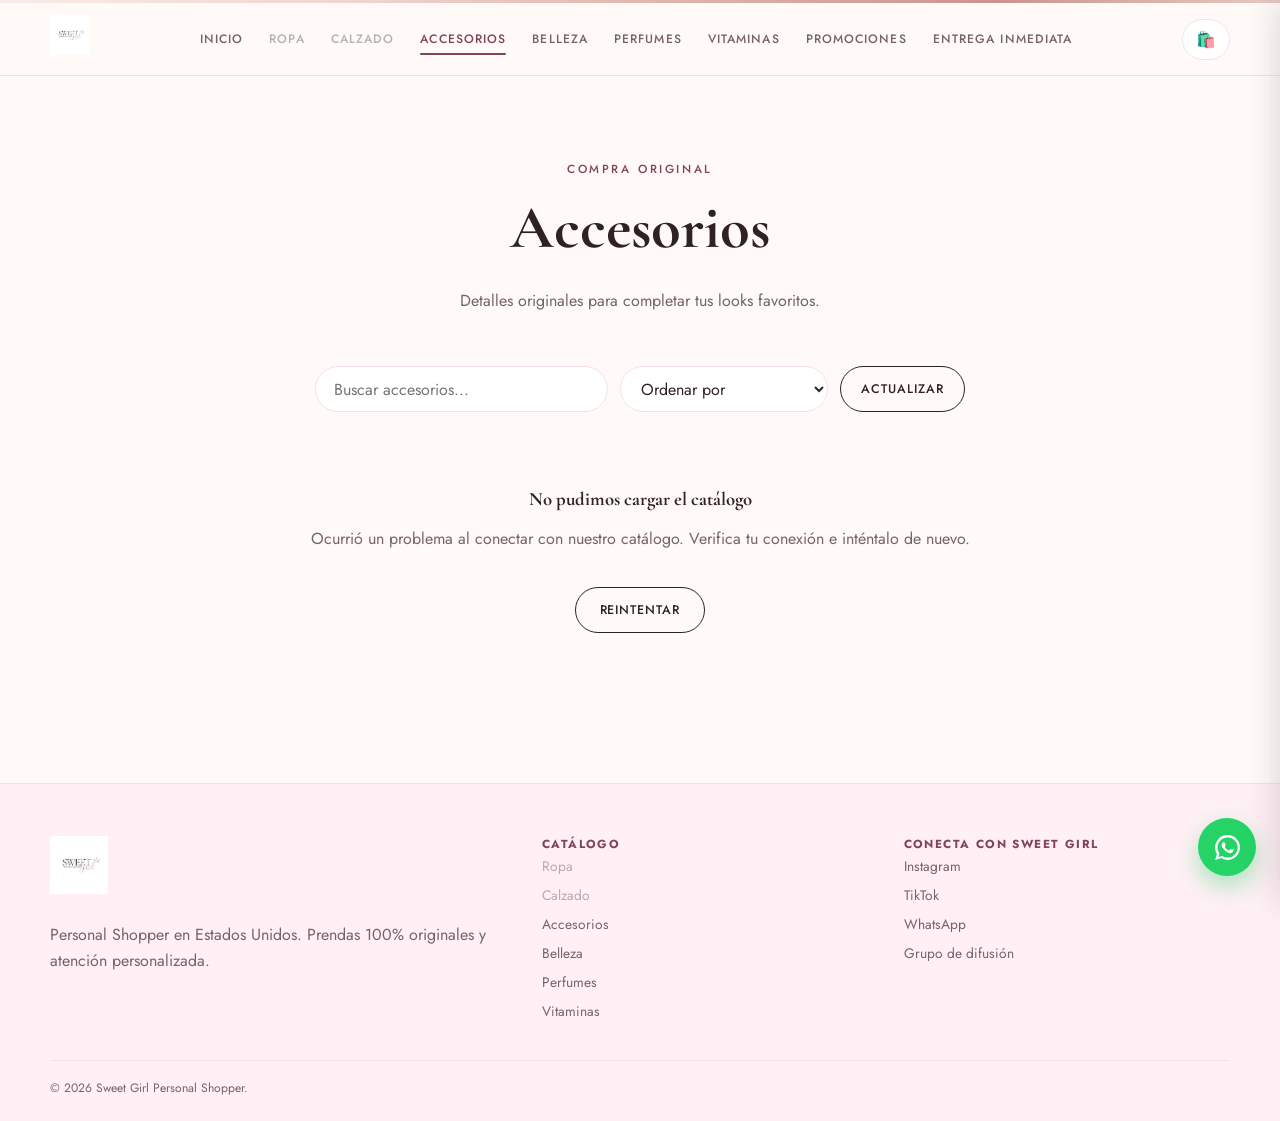
==== commit cd45cfcf: "cambios" ====
--- a/accesorios.html
+++ b/accesorios.html
@@ -34,9 +34,7 @@
           <span></span>
         </button>
         <nav class="main-nav">
-          <a href="index.html">Inicio</a><a href="ropa.html">Ropa</a
-          ><a href="calzado.html">Calzado</a
-          ><a class="active" href="accesorios.html">Accesorios</a
+          <a href="index.html">Inicio</a><a href="#" class="disabled-link" onclick="event.preventDefault(); showSgToast('Muy pronto vamos a tener esta sección disponible 🕒');">Ropa</a><a href="#" class="disabled-link" onclick="event.preventDefault(); showSgToast('Muy pronto vamos a tener esta sección disponible 🕒');">Calzado</a><a class="active" href="accesorios.html">Accesorios</a
           ><a href="belleza.html">Belleza</a><a href="perfumes.html">Perfumes</a
           ><a href="vitaminas.html">Vitaminas</a>
           <a href="promociones.html">Promociones</a>
@@ -99,8 +97,7 @@
         </section>
         <section>
           <h4>Catálogo</h4>
-          <a href="ropa.html">Ropa</a><a href="calzado.html">Calzado</a
-          ><a href="accesorios.html">Accesorios</a
+          <a href="#" class="disabled-link" onclick="event.preventDefault(); showSgToast('Muy pronto vamos a tener esta sección disponible 🕒');">Ropa</a><a href="#" class="disabled-link" onclick="event.preventDefault(); showSgToast('Muy pronto vamos a tener esta sección disponible 🕒');">Calzado</a><a href="accesorios.html">Accesorios</a
           ><a href="belleza.html">Belleza</a><a href="perfumes.html">Perfumes</a
           ><a href="vitaminas.html">Vitaminas</a>
         </section>
@@ -130,4 +127,4 @@
     <script src="products.js"></script>
     <script src="cart.js"></script>
   </body>
-</html>+</html> 
--- a/styles.css
+++ b/styles.css
@@ -148,6 +148,20 @@
   color: var(--mauve-dark);
 }
 
+.disabled-link {
+  opacity: 0.5;
+  cursor: not-allowed;
+}
+
+.main-nav .disabled-link:hover {
+  color: var(--ink-soft);
+}
+
+.cat-card.disabled-link:hover {
+  transform: none;
+  box-shadow: none;
+}
+
 .main-nav a.active::after {
   position: absolute;
   right: 0;
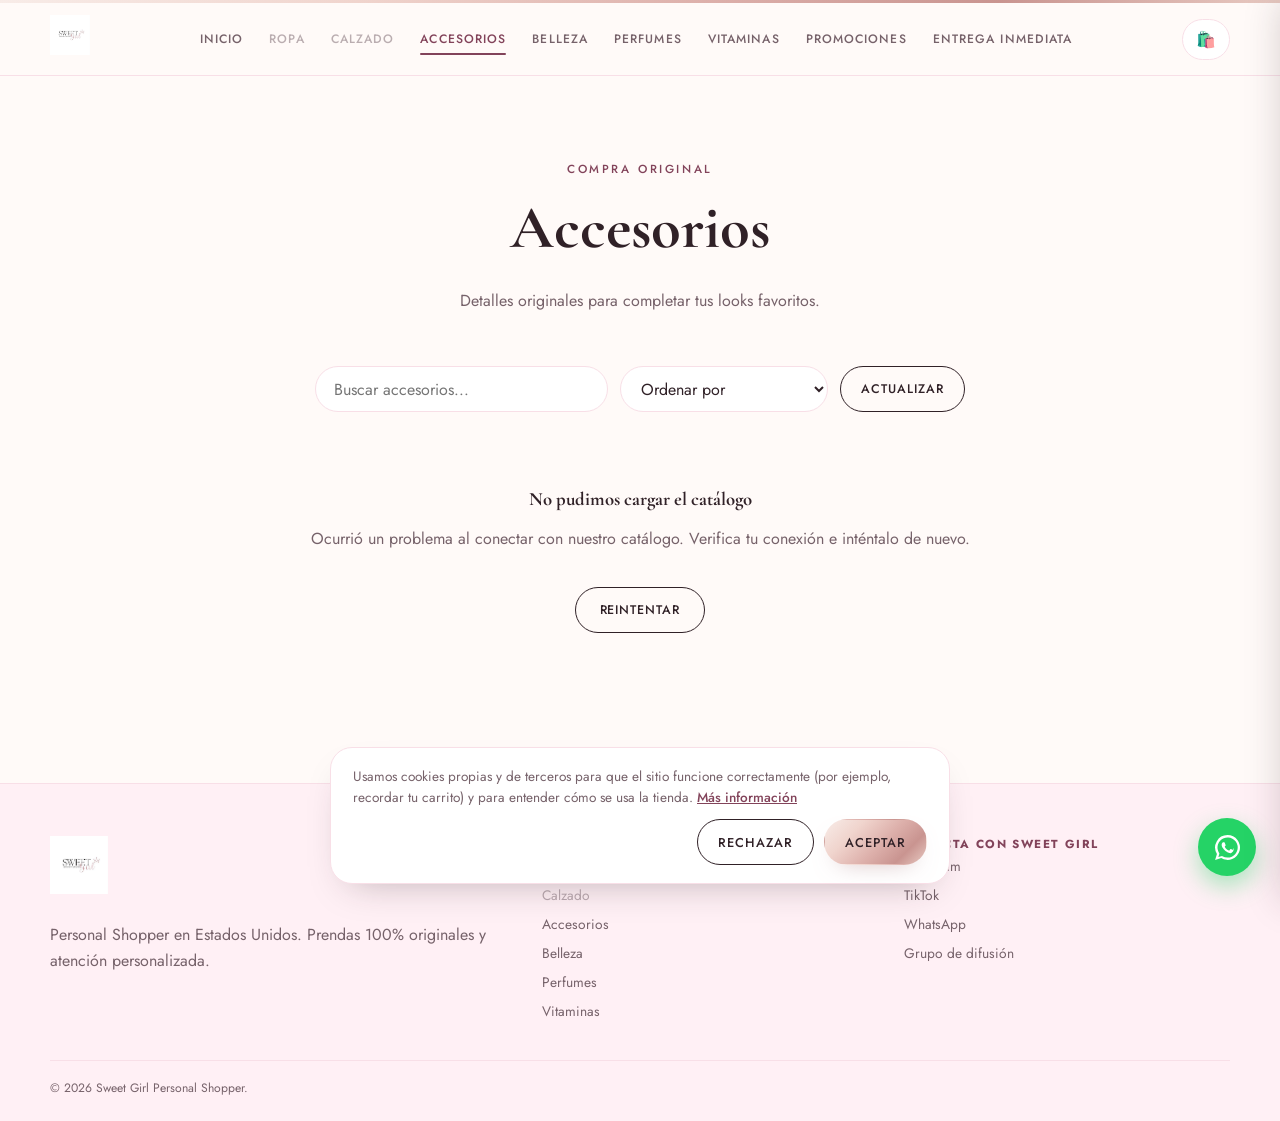
==== commit d1e70673: "cambios" ====
--- a/accesorios.html
+++ b/accesorios.html
@@ -21,6 +21,7 @@
       name="twitter:description"
       content="Accesorios 100% originales seleccionados por Sweet Girl."
     />
+    <link rel="icon" href="multimedia/logo.jpg" />
     <link rel="stylesheet" href="styles.css" />
   </head>
   <body data-category="accesorios">
@@ -34,7 +35,28 @@
           <span></span>
         </button>
         <nav class="main-nav">
-          <a href="index.html">Inicio</a><a href="#" class="disabled-link" onclick="event.preventDefault(); showSgToast('Muy pronto vamos a tener esta sección disponible 🕒');">Ropa</a><a href="#" class="disabled-link" onclick="event.preventDefault(); showSgToast('Muy pronto vamos a tener esta sección disponible 🕒');">Calzado</a><a class="active" href="accesorios.html">Accesorios</a
+          <a href="index.html">Inicio</a
+          ><a
+            href="#"
+            class="disabled-link"
+            onclick="
+              event.preventDefault();
+              showSgToast(
+                'Muy pronto vamos a tener esta sección disponible 🕒',
+              );
+            "
+            >Ropa</a
+          ><a
+            href="#"
+            class="disabled-link"
+            onclick="
+              event.preventDefault();
+              showSgToast(
+                'Muy pronto vamos a tener esta sección disponible 🕒',
+              );
+            "
+            >Calzado</a
+          ><a class="active" href="accesorios.html">Accesorios</a
           ><a href="belleza.html">Belleza</a><a href="perfumes.html">Perfumes</a
           ><a href="vitaminas.html">Vitaminas</a>
           <a href="promociones.html">Promociones</a>
@@ -97,7 +119,27 @@
         </section>
         <section>
           <h4>Catálogo</h4>
-          <a href="#" class="disabled-link" onclick="event.preventDefault(); showSgToast('Muy pronto vamos a tener esta sección disponible 🕒');">Ropa</a><a href="#" class="disabled-link" onclick="event.preventDefault(); showSgToast('Muy pronto vamos a tener esta sección disponible 🕒');">Calzado</a><a href="accesorios.html">Accesorios</a
+          <a
+            href="#"
+            class="disabled-link"
+            onclick="
+              event.preventDefault();
+              showSgToast(
+                'Muy pronto vamos a tener esta sección disponible 🕒',
+              );
+            "
+            >Ropa</a
+          ><a
+            href="#"
+            class="disabled-link"
+            onclick="
+              event.preventDefault();
+              showSgToast(
+                'Muy pronto vamos a tener esta sección disponible 🕒',
+              );
+            "
+            >Calzado</a
+          ><a href="accesorios.html">Accesorios</a
           ><a href="belleza.html">Belleza</a><a href="perfumes.html">Perfumes</a
           ><a href="vitaminas.html">Vitaminas</a>
         </section>
@@ -126,5 +168,6 @@
 
     <script src="products.js"></script>
     <script src="cart.js"></script>
+    <script src="cookies.js"></script>
   </body>
-</html> +</html>
--- a/styles.css
+++ b/styles.css
@@ -634,6 +634,10 @@
   font-size: 4rem;
 }
 
+.product-card:has(.stock-badge) .product-media {
+  opacity: 0.55;
+}
+
 .stock-badge {
   position: absolute;
   top: 12px;
@@ -693,6 +697,53 @@
   cursor: not-allowed;
 }
 
+.variant-swatches {
+  display: flex;
+  flex-wrap: wrap;
+  align-items: center;
+  gap: 8px;
+  margin: 0 0 14px;
+}
+
+.variant-swatch {
+  width: 34px;
+  height: 34px;
+  border: 2px solid transparent;
+  border-radius: 50%;
+  outline: 1px solid var(--blush);
+  outline-offset: 2px;
+  background-color: var(--blush-soft);
+  background-size: cover;
+  background-position: center;
+  color: var(--mauve-dark);
+  font-size: 0.8rem;
+  font-weight: 600;
+  text-transform: uppercase;
+  cursor: pointer;
+  transition:
+    transform 0.15s ease,
+    border-color 0.15s ease;
+}
+
+.variant-swatch:hover {
+  transform: scale(1.06);
+}
+
+.variant-swatch.selected {
+  border-color: var(--mauve-dark);
+}
+
+.variant-swatch:disabled {
+  opacity: 0.4;
+  cursor: not-allowed;
+}
+
+.variant-selected-name {
+  margin-left: 4px;
+  color: var(--ink-soft);
+  font-size: 0.8rem;
+}
+
 .size-select {
   width: 100%;
   margin: 0 0 12px;
@@ -701,6 +752,12 @@
   background: white;
   padding: 9px;
   color: var(--ink);
+}
+
+.size-select:disabled {
+  opacity: 0.45;
+  cursor: not-allowed;
+  background: var(--blush-soft);
 }
 
 .empty-message {
@@ -827,6 +884,7 @@
 }
 .cart-line {
   display: flex;
+  align-items: flex-start;
   gap: 12px;
   padding: 15px 0;
   border-bottom: 1px solid var(--blush);
@@ -850,14 +908,24 @@
   width: 100%;
   height: 100%;
   object-fit: cover;
+  object-position: center 30%;
 }
 .line-info {
-  flex: 1;
+  flex: 1 1 auto;
+  min-width: 0;
 }
 .line-info h5 {
   margin: 0;
+  overflow-wrap: break-word;
   font-family: var(--display);
   font-size: 1.1rem;
+  line-height: 1.25;
+}
+.line-info h5 small {
+  color: var(--ink-soft);
+  font-family: var(--body);
+  font-size: 0.78rem;
+  font-weight: 400;
 }
 .line-qty {
   display: flex;
@@ -866,6 +934,7 @@
   margin-top: 7px;
 }
 .qty-btn {
+  flex: 0 0 auto;
   width: 24px;
   height: 24px;
   border: 1px solid var(--rose);
@@ -931,11 +1000,13 @@
 /* Precio por línea con precio unitario opcional */
 .line-price {
   display: flex;
+  flex: 0 0 auto;
   flex-direction: column;
   align-items: flex-end;
   gap: 2px;
   font-family: var(--display);
   font-weight: 600;
+  white-space: nowrap;
 }
 .line-price strong {
   font-size: 1.1rem;
@@ -1484,4 +1555,70 @@
   .brands-track {
     padding: 6px 4px 10px;
   }
-}+}
+/* ================================================
+   Aviso de cookies
+   ================================================ */
+.sg-cookie-banner {
+  position: fixed;
+  left: 16px;
+  right: 16px;
+  bottom: 16px;
+  z-index: 96;
+  max-width: 620px;
+  margin: 0 auto;
+  background: var(--white);
+  border: 1px solid var(--blush);
+  border-radius: var(--radius);
+  box-shadow: var(--shadow);
+  padding: 18px 22px;
+  transform: translateY(140%);
+  opacity: 0;
+  transition:
+    transform 0.28s ease,
+    opacity 0.28s ease;
+}
+.sg-cookie-banner.sg-cookie-show {
+  transform: translateY(0);
+  opacity: 1;
+}
+.sg-cookie-inner p {
+  margin: 0 0 12px;
+  font-size: 0.85rem;
+  line-height: 1.5;
+  color: var(--ink-soft);
+}
+.sg-cookie-inner p a {
+  color: var(--mauve-dark);
+  font-weight: 500;
+  text-decoration: underline;
+}
+.sg-cookie-detail {
+  margin-top: -4px;
+}
+.sg-cookie-actions {
+  display: flex;
+  justify-content: flex-end;
+  gap: 10px;
+  flex-wrap: wrap;
+}
+.sg-cookie-actions .btn {
+  padding: 9px 20px;
+  font-size: 0.8rem;
+}
+
+@media (max-width: 560px) {
+  .sg-cookie-banner {
+    left: 10px;
+    right: 10px;
+    bottom: 10px;
+    padding: 16px;
+  }
+  .sg-cookie-actions {
+    justify-content: stretch;
+  }
+  .sg-cookie-actions .btn {
+    flex: 1;
+    text-align: center;
+  }
+}
